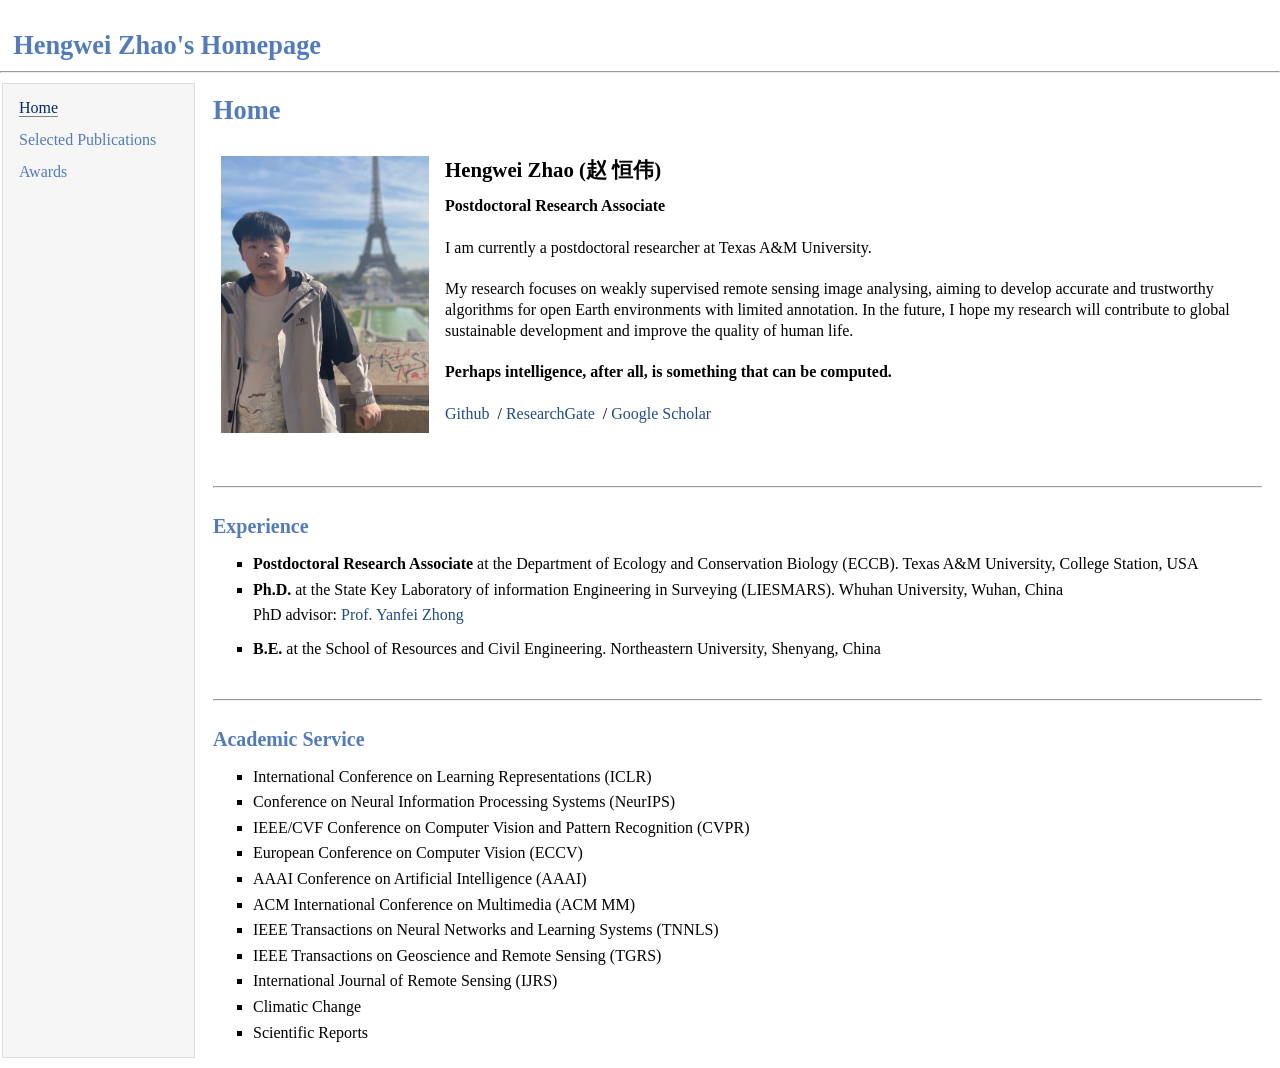
==== index.html @ 35debcaf "init" ====
<html>

<head>
    <meta http-equiv="Content-Type" content="text/html;charset=utf-8" />
    <link rel="stylesheet" type="text/css" href="style.css" />
    <title>Hengwei Zhao</title>
    <link rel="icon" type="image/x-icon" href="TAMU.png">
</head>

<body>
    <table summary="Table for page layout." id="tlayout">
        <tr valign="top">
            <h1 style="padding-left: 0.5em">Hengwei Zhao's Homepage</h1>
            <hr>
            <td id="layout-menu">
                <div class="menu-item"><a href="./index.html" class="current">Home</a></div>
                <div class="menu-item"><a href="./publications.html">Selected Publications</a></div>
                <div class="menu-item"><a href="./awards.html">Awards</a></div>
            </td>

            <td id="layout-content">
                <h1 style="margin-top: 0em">Home</h1><br>
                <table class="imgtable">
                    <tr valign="top">
                        <td><img src="myphoto.jpg" alt="MyPhoto" width="208" /></td>
                        <td align="left">
                            <p><span style="font-size: 130%"><b>Hengwei Zhao (赵 恒伟)</b></span></p>
                            <p>
                                <b>Postdoctoral Research Associate</b><br>
                                <br>
                                I am currently a postdoctoral researcher at Texas A&M University.<br>
                                <br>
                                My research focuses on weakly supervised remote sensing image analysing, aiming to
                                develop
                                accurate and trustworthy algorithms for open Earth environments with limited annotation.
                                In the future, I hope my research will contribute to global sustainable development and
                                improve the quality of human life.<br>
                                <br>
                                <b>Perhaps intelligence, after all, is something that can be computed.</b>
                                <br>
                                <br Email: hengwei.zhao[at]ag[dot]tamu[dot]edu / whu_zhaohw[at]whu[dot]edu[dot]cn<br>
                                <a href="https://github.com/Hengwei-Zhao96" target="_blank">Github</a> &nbsp/
                                <a href="https://www.researchgate.net/profile/Hengwei-Zhao"
                                    target="_blank">ResearchGate</a> &nbsp/
                                <a href="https://scholar.google.com.hk/citations?hl=zh-CN&user=GlCktWYAAAAJ"
                                    target="_blank">Google Scholar</a> <br>
                                <br>
                                <!-- <font color="#FF0000">
                                    I am always eager to connect with like-minded individuals.<br>
                                    If you share an interest in applying AI to tackle challenges in geography or
                                    ecological science, please feel free to reach out.
                                </font> -->
                            </p>
                        </td>
                    </tr>
                </table>
                <br>
                <hr>
                <br>
                <div>
                    <h2><a name="Experience"></a>Experience</h2>
                    <div>
                        <ul>
                            <li>
                                <p><b>Postdoctoral Research Associate</b> at the Department of Ecology and Conservation
                                    Biology (ECCB). Texas A&M University, College Station, USA</p>
                            </li>
                            <li>
                                <p><b>Ph.D.</b> at the State Key Laboratory of information Engineering in Surveying
                                    (LIESMARS). Whuhan University, Wuhan, China</p>
                            </li>
                            <p>PhD advisor: <a href="http://rsidea.whu.edu.cn/" target="_blank">Prof. Yanfei
                                    Zhong</a></p>
                            <li>
                                <p><b>B.E.</b> at the School of Resources and Civil Engineering. Northeastern
                                    University, Shenyang, China</p>
                            </li>
                        </ul>
                        <br>
                        <hr>
                        <br>
                    </div>
                </div>

                <div>
                    <h2><a name="Academic Service"></a>Academic Service</h2>
                    <div>
                        <ul>
                            <li>
                                <p>International Conference on Learning Representations (ICLR)</p>
                            </li>
                            <li>
                                <p>Conference on Neural Information Processing Systems (NeurIPS)</p>
                            </li>
                            <li>
                                <p>IEEE/CVF Conference on Computer Vision and Pattern Recognition (CVPR)</p>
                            </li>
                            <li>
                                <p>European Conference on Computer Vision (ECCV)</p>
                            </li>
                            <li>
                                <p>AAAI Conference on Artificial Intelligence (AAAI)</p>
                            </li>
                            <li>
                                <p>ACM International Conference on Multimedia (ACM MM)</p>
                            </li>
                            <li>
                                <p>IEEE Transactions on Neural Networks and Learning Systems (TNNLS)</p>
                            </li>
                            <li>
                                <p>IEEE Transactions on Geoscience and Remote Sensing (TGRS)</p>
                            </li>
                            <li>
                                <p>International Journal of Remote Sensing (IJRS)</p>
                            </li>
                            <li>
                                <p>Climatic Change</p>
                            </li>
                            <li>
                                <p>Scientific Reports</p>
                            </li>
                        </ul>
                    </div>
                </div>

            </td>
        </tr>
    </table>
</body>

</html>
---- style.css ----
table#tlayout {
    width: 100%;
    border: none;
    border-collapse: separate;
    background: white;
}

body {
	background: white;
	font-family: Georgia, serif;
	padding-bottom: 8px;
	margin: 0;
}

#layout-menu {
	background: #f6f6f6;
	border: 1px solid #dddddd;
	padding-top: 0.5em;
	padding-left: 8px;
	padding-right: 8px;
	font-size: 1.0em;
	width: 175px;
	white-space: nowrap;
    text-align: left;
    vertical-align: top;
}

#layout-menu td {
	background: #f4f4f4;
    vertical-align: top;
}

#layout-content {
	padding-top: 0.0em;
	padding-left: 1.0em;
	padding-right: 1.0em;
    border: none;
    background: white;
    text-align: left;
    vertical-align: top;
}

#layout-menu a {
	line-height: 2.0em;
	margin-left: 0.5em;
}

tt {
    background: #ffffdd;
}

pre, tt {
	font-size: 90%;
	font-family: monaco, monospace;
}

a, a > tt {
	color: #224b8d;
	text-decoration: none;
}

a:hover {
	border-bottom: 1px orange solid;
}

#layout-menu a.current:link, #layout-menu a.current:visited {
	color: #022b6d;
	border-bottom: 1px gray solid;
}
#layout-menu a:link, #layout-menu a:visited, #layout-menu a:hover {
	color: #527bbd;
	text-decoration: none;
}
#layout-menu a:hover {
	text-decoration: none;
}

div.menu-category {
	border-bottom: 1px solid gray;
	margin-top: 0.8em;
	padding-top: 0.2em;
	padding-bottom: 0.1em;
	font-weight: bold;
}

div.menu-item {
	padding-left: 16px;
	text-indent: -16px;
}

div#toptitle {
	padding-bottom: 0.2em;
	margin-bottom: 1.5em;
	border-bottom: 3px double gray;
}

div#subtitle {
	margin-top: 0.0em;
	margin-bottom: 0.0em;
	padding-top: 0em;
	padding-bottom: 0.1em;
}

em {
	font-style: italic;
}

strong {
	font-weight: bold;
}

h1, h2, h3 {
	color: #527bbd;
	margin-top: 0.7em;
	margin-bottom: 0.3em;
    padding-top: 0.5em;
	padding-bottom: 0.2em;
	line-height: 1.0;	
}

h1 {
	font-size: 165%;
}

h2 {
	padding-top: 0.8em;
    padding-bottom: 0.6em;
	font-size: 125%;
}

h2 + h3 {
    padding-top: 0.2em;
}

h3 {
	font-size: 110%;
	border-bottom: none;
}

p {
	margin-top: 0.0em;
	margin-bottom: 0.8em;
	padding: 0;
	line-height: 1.3;
}

pre {
	padding: 0;
	margin: 0;
}

div#footer {
	font-size: small;
	border-top: 1px solid #c0c0c0;
	padding-top: 0.1em;
	margin-top: 4.0em;
	color: #c0c0c0;
}

div#footer a {
	color: #80a0b0;
}

div#footer-text {
	float: left;
	padding-bottom: 8px;
}

ul, ol, dl {
	margin-top: 0.2em;
	padding-top: 0;
	margin-bottom: 0.8em;
}

dt {
	margin-top: 0.5em;
	margin-bottom: 0;
}

dl {
	margin-left: 20px;
}

dd {
	color: #222222;
}

dd > *:first-child {
	margin-top: 0;
}

ul {
	list-style-position: outside;
	list-style-type: square;
}

p + ul, p + ol {
	margin-top: -0.5em;
}

li ul, li ol {
	margin-top: -0.3em;
}

ol {
	list-style-position: outside;
	list-style-type: decimal;
}

li p, dd p {
	margin-bottom: 0.3em;
}


ol ol {
	list-style-type: lower-alpha;
}

ol ol ol {
	list-style-type: lower-roman;
}

p + div.codeblock {
	margin-top: -0.6em;
}

div.codeblock, div.infoblock {
	margin-right: 0%;
	margin-top: 1.2em;
	margin-bottom: 1.3em;
}

div.blocktitle {
	font-weight: bold;
	color: #cd7b62;
	margin-top: 1.2em;
	margin-bottom: 0.1em;
}

div.blockcontent {
	border: 1px solid silver;
	padding: 0.3em 0.5em;
}

div.infoblock > div.blockcontent {
	background: #ffffee;
}

div.blockcontent p + ul, div.blockcontent p + ol {
	margin-top: 0.4em;
}

div.infoblock p {
	margin-bottom: 0em;
}

div.infoblock li p, div.infoblock dd p {
	margin-bottom: 0.5em;
}

div.infoblock p + p {
	margin-top: 0.8em;
}

div.codeblock > div.blockcontent {
	background: #f6f6f6;
}

span.pycommand {
	color: #000070;
}

span.statement {
	color: #008800;
}
span.builtin {
	color: #000088;
}
span.special {
	color: #990000;
}
span.operator {
	color: #880000;
}
span.error {
	color: #aa0000;
}
span.comment, span.comment > *, span.string, span.string > * {
	color: #606060;
}

@media print {
	#layout-menu { display: none; }
}

#fwtitle {
	margin: 2px;
}

#fwtitle #toptitle {
	padding-left: 0.5em;
	margin-bottom: 0.5em;
}

#layout-content h1:first-child, #layout-content h2:first-child, #layout-content h3:first-child {
	margin-top: -0.7em;
}

div#toptitle h1, #layout-content div#toptitle h1 {
	margin-bottom: 0.0em;
	padding-bottom: 0.1em;
	padding-top: 0;
	margin-top: 0.5em;
	border-bottom: none;
}

img.eq {
	padding: 0;
	padding-left: 0.1em;
	padding-right: 0.1em;
	margin: 0;
}

img.eqwl {
	padding-left: 2em;
	padding-top: 0.6em;
	padding-bottom: 0.2em;
	margin: 0;
}

table {
    border: 2px solid black;
    border-collapse: collapse;
}

td {
    padding: 2px;
    padding-left: 0.5em;
    padding-right: 0.5em;
    text-align: center;
    border: 1px solid gray;
}

table + table {
    margin-top: 1em;
}

tr.heading {
    font-weight: bold;
    border-bottom: 2px solid black;
}

img {
    border: none;
}

table.imgtable, table.imgtable td {
    border: none;
    text-align: left;
}
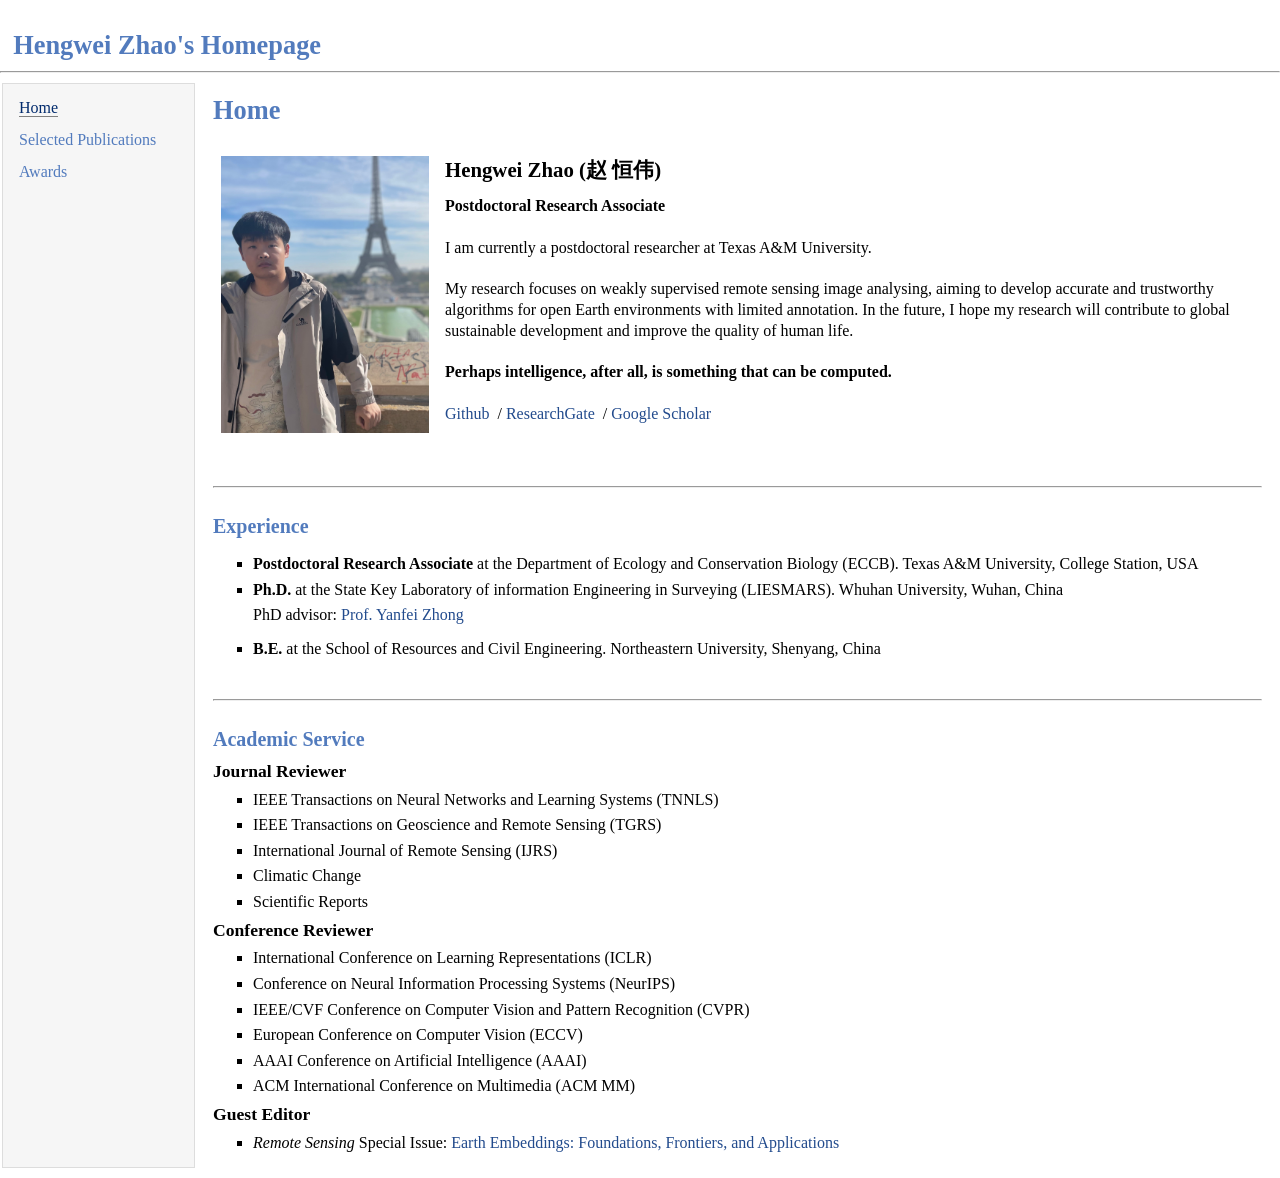
==== commit 58caff12: "init" ====
--- a/index.html
+++ b/index.html
@@ -83,8 +83,31 @@
                 </div>
 
                 <div>
-                    <h2><a name="Academic Service"></a>Academic Service</h2>
+                    <h2><a name="Academic-Service"></a>Academic Service</h2>
+
                     <div>
+                        <h3><a style="color: black;">Journal Reviewer</a></h3>
+                        <ul>
+                            <li>
+                                <p>IEEE Transactions on Neural Networks and Learning Systems (TNNLS)</p>
+                            </li>
+                            <li>
+                                <p>IEEE Transactions on Geoscience and Remote Sensing (TGRS)</p>
+                            </li>
+                            <li>
+                                <p>International Journal of Remote Sensing (IJRS)</p>
+                            </li>
+                            <li>
+                                <p>Climatic Change</p>
+                            </li>
+                            <li>
+                                <p>Scientific Reports</p>
+                            </li>
+                        </ul>
+                    </div>
+
+                    <div>
+                        <h3><a style="color: black;">Conference Reviewer</a></h3>
                         <ul>
                             <li>
                                 <p>International Conference on Learning Representations (ICLR)</p>
@@ -104,20 +127,20 @@
                             <li>
                                 <p>ACM International Conference on Multimedia (ACM MM)</p>
                             </li>
+                        </ul>
+                    </div>
+
+                    <div>
+                        <h3><a style="color: black;">Guest Editor</a></h3>
+                        <ul>
                             <li>
-                                <p>IEEE Transactions on Neural Networks and Learning Systems (TNNLS)</p>
-                            </li>
-                            <li>
-                                <p>IEEE Transactions on Geoscience and Remote Sensing (TGRS)</p>
-                            </li>
-                            <li>
-                                <p>International Journal of Remote Sensing (IJRS)</p>
-                            </li>
-                            <li>
-                                <p>Climatic Change</p>
-                            </li>
-                            <li>
-                                <p>Scientific Reports</p>
+                                <p>
+                                    <em>Remote Sensing</em> Special Issue:<a
+                                        href="https://www.mdpi.com/journal/remotesensing/special_issues/518E0EU9AR"
+                                        target="_blank" rel="noopener noreferrer"> Earth Embeddings: Foundations,
+                                        Frontiers, and Applications
+                                    </a>
+                                </p>
                             </li>
                         </ul>
                     </div>
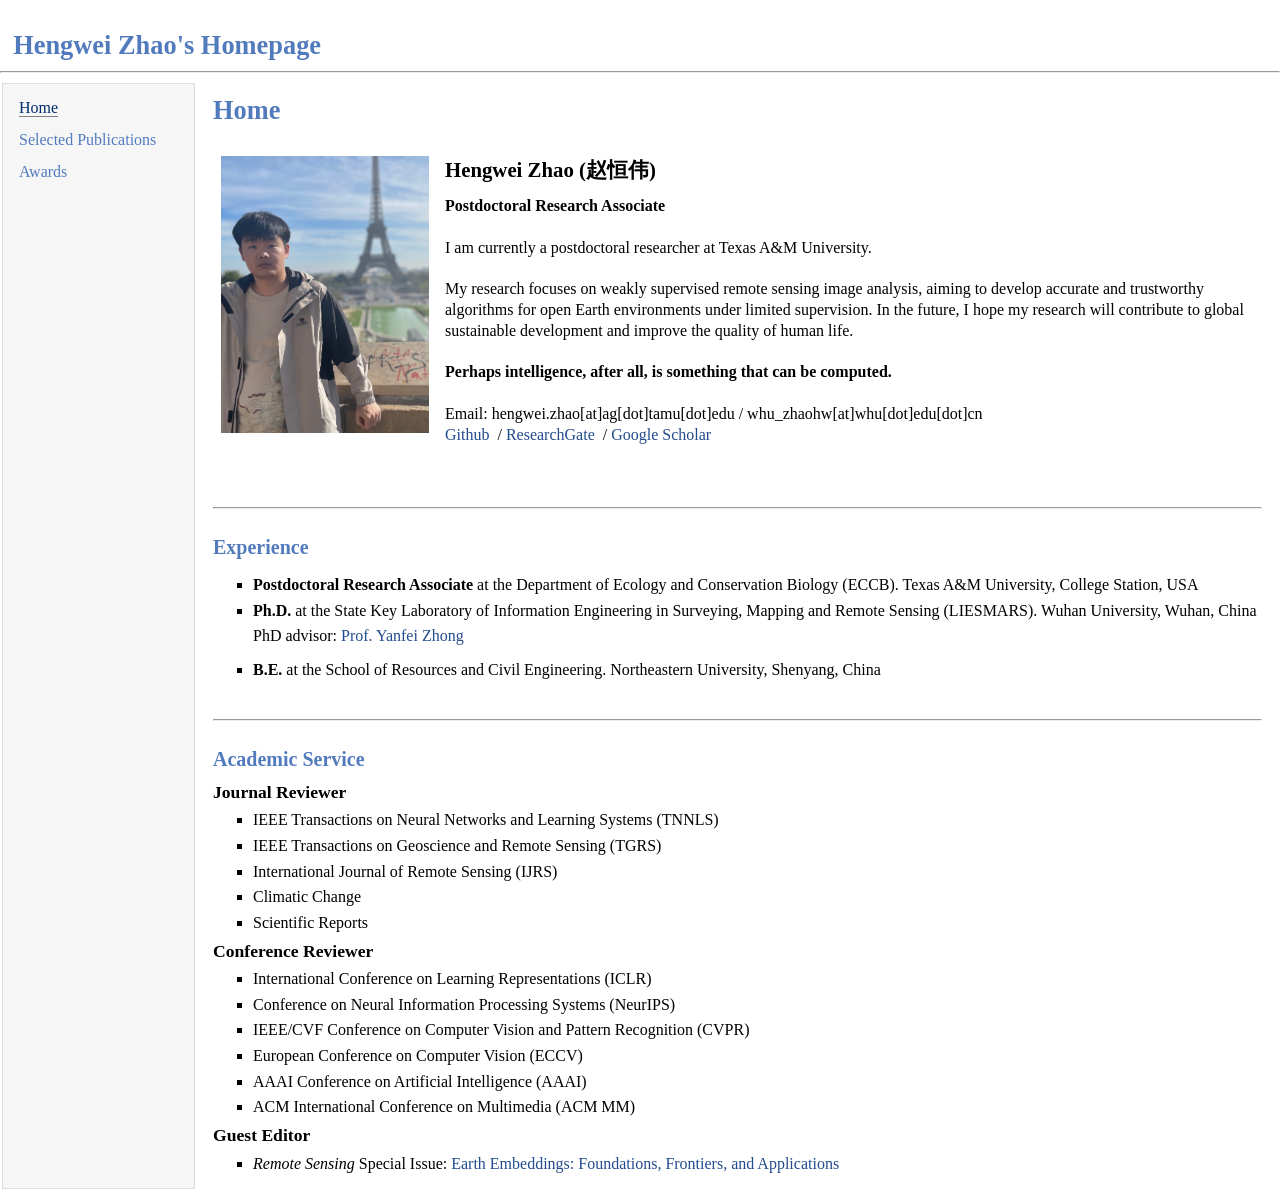
==== commit f092cee6: "init" ====
--- a/index.html
+++ b/index.html
@@ -24,21 +24,20 @@
                     <tr valign="top">
                         <td><img src="myphoto.jpg" alt="MyPhoto" width="208" /></td>
                         <td align="left">
-                            <p><span style="font-size: 130%"><b>Hengwei Zhao (赵 恒伟)</b></span></p>
+                            <p><span style="font-size: 130%"><b>Hengwei Zhao (赵恒伟)</b></span></p>
                             <p>
                                 <b>Postdoctoral Research Associate</b><br>
                                 <br>
                                 I am currently a postdoctoral researcher at Texas A&M University.<br>
                                 <br>
-                                My research focuses on weakly supervised remote sensing image analysing, aiming to
-                                develop
-                                accurate and trustworthy algorithms for open Earth environments with limited annotation.
-                                In the future, I hope my research will contribute to global sustainable development and
-                                improve the quality of human life.<br>
+                                My research focuses on weakly supervised remote sensing image analysis, aiming to
+                                develop accurate and trustworthy algorithms for open Earth environments under limited
+                                supervision. In the future, I hope my research will contribute to global sustainable
+                                development and improve the quality of human life.<br>
                                 <br>
-                                <b>Perhaps intelligence, after all, is something that can be computed.</b>
+                                <b>Perhaps intelligence, after all, is something that can be computed.</b><br>
                                 <br>
-                                <br Email: hengwei.zhao[at]ag[dot]tamu[dot]edu / whu_zhaohw[at]whu[dot]edu[dot]cn<br>
+                                Email: hengwei.zhao[at]ag[dot]tamu[dot]edu / whu_zhaohw[at]whu[dot]edu[dot]cn<br>
                                 <a href="https://github.com/Hengwei-Zhao96" target="_blank">Github</a> &nbsp/
                                 <a href="https://www.researchgate.net/profile/Hengwei-Zhao"
                                     target="_blank">ResearchGate</a> &nbsp/
@@ -58,7 +57,7 @@
                 <hr>
                 <br>
                 <div>
-                    <h2><a name="Experience"></a>Experience</h2>
+                    <h2></a>Experience</h2>
                     <div>
                         <ul>
                             <li>
@@ -66,8 +65,8 @@
                                     Biology (ECCB). Texas A&M University, College Station, USA</p>
                             </li>
                             <li>
-                                <p><b>Ph.D.</b> at the State Key Laboratory of information Engineering in Surveying
-                                    (LIESMARS). Whuhan University, Wuhan, China</p>
+                                <p><b>Ph.D.</b> at the State Key Laboratory of Information Engineering in Surveying,
+                                    Mapping and Remote Sensing (LIESMARS). Wuhan University, Wuhan, China</p>
                             </li>
                             <p>PhD advisor: <a href="http://rsidea.whu.edu.cn/" target="_blank">Prof. Yanfei
                                     Zhong</a></p>
@@ -83,7 +82,7 @@
                 </div>
 
                 <div>
-                    <h2><a name="Academic-Service"></a>Academic Service</h2>
+                    <h2>Academic Service</h2>
 
                     <div>
                         <h3><a style="color: black;">Journal Reviewer</a></h3>
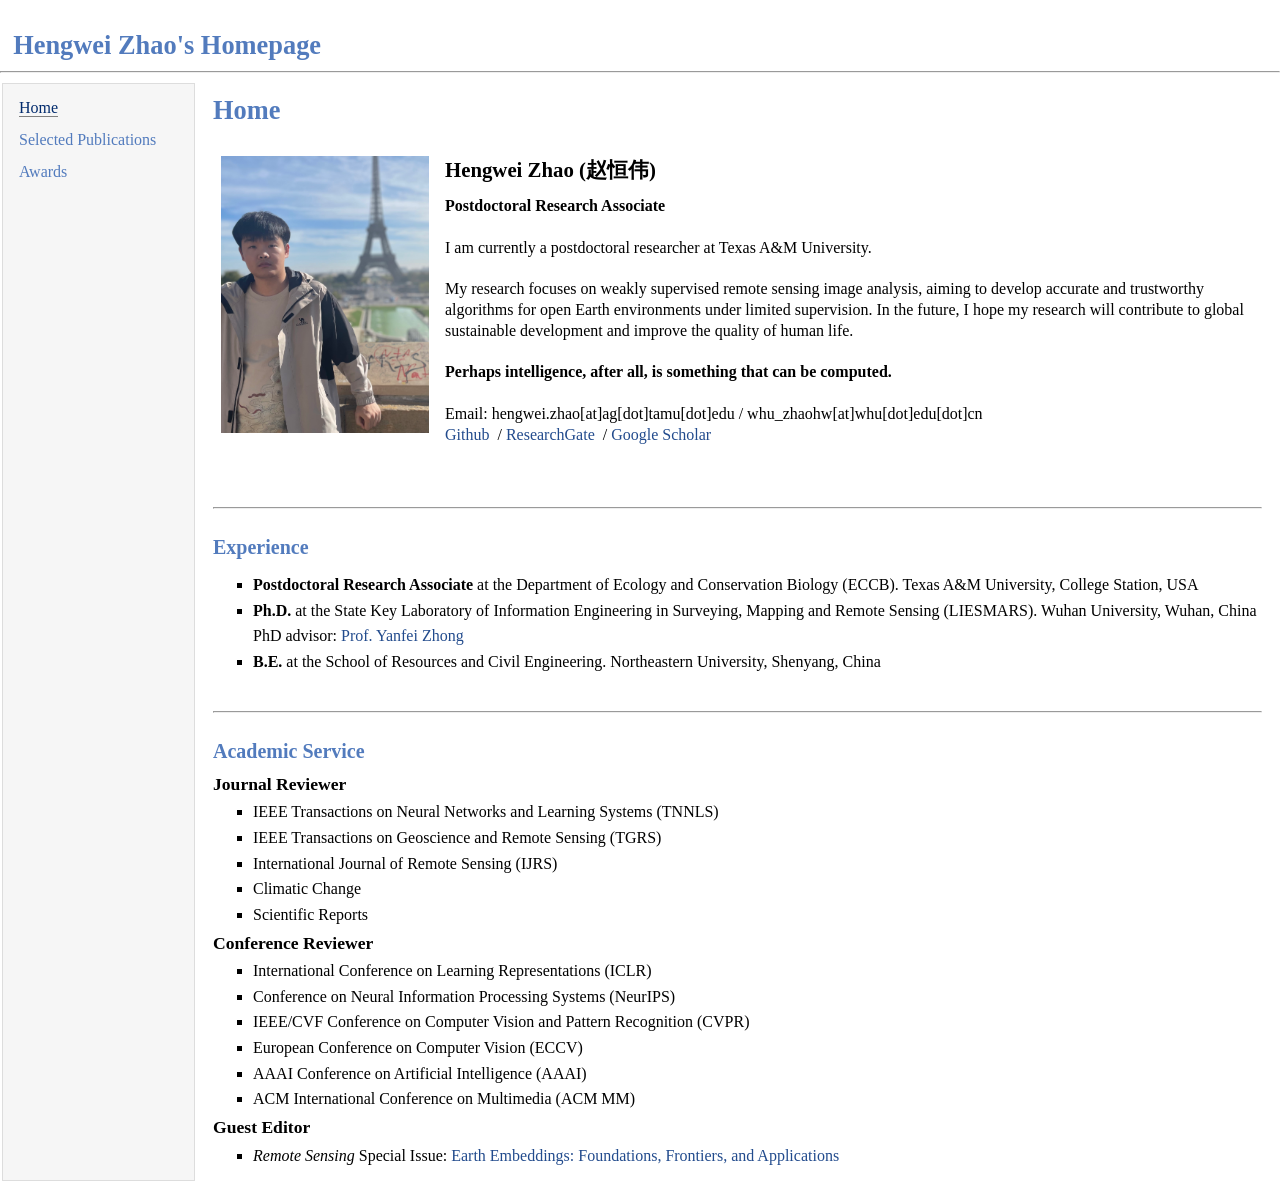
==== commit 58c20f2a: "init" ====
--- a/index.html
+++ b/index.html
@@ -1,17 +1,18 @@
-<html>
+<!DOCTYPE html>
+<html lang="en">
 
 <head>
-    <meta http-equiv="Content-Type" content="text/html;charset=utf-8" />
-    <link rel="stylesheet" type="text/css" href="style.css" />
+    <meta charset="UTF-8">
+    <link rel="stylesheet" href="style.css">
     <title>Hengwei Zhao</title>
-    <link rel="icon" type="image/x-icon" href="TAMU.png">
+    <link rel="icon" type="image/png" href="TAMU.png">
 </head>
 
 <body>
-    <table summary="Table for page layout." id="tlayout">
-        <tr valign="top">
-            <h1 style="padding-left: 0.5em">Hengwei Zhao's Homepage</h1>
-            <hr>
+    <h1 style="padding-left: 0.5em">Hengwei Zhao's Homepage</h1>
+    <hr>
+    <table id="tlayout" role="presentation">
+        <tr>
             <td id="layout-menu">
                 <div class="menu-item"><a href="./index.html" class="current">Home</a></div>
                 <div class="menu-item"><a href="./publications.html">Selected Publications</a></div>
@@ -20,15 +21,15 @@
 
             <td id="layout-content">
                 <h1 style="margin-top: 0em">Home</h1><br>
-                <table class="imgtable">
-                    <tr valign="top">
-                        <td><img src="myphoto.jpg" alt="MyPhoto" width="208" /></td>
-                        <td align="left">
+                <table class="imgtable" role="presentation">
+                    <tr style="vertical-align: top;">
+                        <td><img src="myphoto.jpg" alt="MyPhoto" width="208"></td>
+                        <td>
                             <p><span style="font-size: 130%"><b>Hengwei Zhao (赵恒伟)</b></span></p>
                             <p>
                                 <b>Postdoctoral Research Associate</b><br>
                                 <br>
-                                I am currently a postdoctoral researcher at Texas A&M University.<br>
+                                I am currently a postdoctoral researcher at Texas A&amp;M University.<br>
                                 <br>
                                 My research focuses on weakly supervised remote sensing image analysis, aiming to
                                 develop accurate and trustworthy algorithms for open Earth environments under limited
@@ -38,10 +39,10 @@
                                 <b>Perhaps intelligence, after all, is something that can be computed.</b><br>
                                 <br>
                                 Email: hengwei.zhao[at]ag[dot]tamu[dot]edu / whu_zhaohw[at]whu[dot]edu[dot]cn<br>
-                                <a href="https://github.com/Hengwei-Zhao96" target="_blank">Github</a> &nbsp/
+                                <a href="https://github.com/Hengwei-Zhao96" target="_blank">Github</a> &nbsp;/
                                 <a href="https://www.researchgate.net/profile/Hengwei-Zhao"
-                                    target="_blank">ResearchGate</a> &nbsp/
-                                <a href="https://scholar.google.com.hk/citations?hl=zh-CN&user=GlCktWYAAAAJ"
+                                    target="_blank">ResearchGate</a> &nbsp;/
+                                <a href="https://scholar.google.com.hk/citations?hl=zh-CN&amp;user=GlCktWYAAAAJ"
                                     target="_blank">Google Scholar</a> <br>
                                 <br>
                                 <!-- <font color="#FF0000">
@@ -57,19 +58,19 @@
                 <hr>
                 <br>
                 <div>
-                    <h2></a>Experience</h2>
+                    <h2>Experience</h2>
                     <div>
                         <ul>
                             <li>
                                 <p><b>Postdoctoral Research Associate</b> at the Department of Ecology and Conservation
-                                    Biology (ECCB). Texas A&M University, College Station, USA</p>
+                                    Biology (ECCB). Texas A&amp;M University, College Station, USA</p>
                             </li>
                             <li>
                                 <p><b>Ph.D.</b> at the State Key Laboratory of Information Engineering in Surveying,
                                     Mapping and Remote Sensing (LIESMARS). Wuhan University, Wuhan, China</p>
+                                <p>PhD advisor: <a href="http://rsidea.whu.edu.cn/" target="_blank">Prof. Yanfei
+                                        Zhong</a></p>
                             </li>
-                            <p>PhD advisor: <a href="http://rsidea.whu.edu.cn/" target="_blank">Prof. Yanfei
-                                    Zhong</a></p>
                             <li>
                                 <p><b>B.E.</b> at the School of Resources and Civil Engineering. Northeastern
                                     University, Shenyang, China</p>
@@ -85,7 +86,7 @@
                     <h2>Academic Service</h2>
 
                     <div>
-                        <h3><a style="color: black;">Journal Reviewer</a></h3>
+                        <h3 style="color: black;">Journal Reviewer</h3>
                         <ul>
                             <li>
                                 <p>IEEE Transactions on Neural Networks and Learning Systems (TNNLS)</p>
@@ -106,7 +107,7 @@
                     </div>
 
                     <div>
-                        <h3><a style="color: black;">Conference Reviewer</a></h3>
+                        <h3 style="color: black;">Conference Reviewer</h3>
                         <ul>
                             <li>
                                 <p>International Conference on Learning Representations (ICLR)</p>
@@ -130,7 +131,7 @@
                     </div>
 
                     <div>
-                        <h3><a style="color: black;">Guest Editor</a></h3>
+                        <h3 style="color: black;">Guest Editor</h3>
                         <ul>
                             <li>
                                 <p>
@@ -150,4 +151,4 @@
     </table>
 </body>
 
-</html>+</html>
--- a/style.css
+++ b/style.css
@@ -6,34 +6,34 @@
 }
 
 body {
-	background: white;
-	font-family: Georgia, serif;
-	padding-bottom: 8px;
-	margin: 0;
+    background: white;
+    font-family: Georgia, serif;
+    padding-bottom: 8px;
+    margin: 0;
 }
 
 #layout-menu {
-	background: #f6f6f6;
-	border: 1px solid #dddddd;
-	padding-top: 0.5em;
-	padding-left: 8px;
-	padding-right: 8px;
-	font-size: 1.0em;
-	width: 175px;
-	white-space: nowrap;
+    background: #f6f6f6;
+    border: 1px solid #dddddd;
+    padding-top: 0.5em;
+    padding-left: 8px;
+    padding-right: 8px;
+    font-size: 1.0em;
+    width: 175px;
+    white-space: nowrap;
     text-align: left;
     vertical-align: top;
 }
 
 #layout-menu td {
-	background: #f4f4f4;
+    background: #f4f4f4;
     vertical-align: top;
 }
 
 #layout-content {
-	padding-top: 0.0em;
-	padding-left: 1.0em;
-	padding-right: 1.0em;
+    padding-top: 0.0em;
+    padding-left: 1.0em;
+    padding-right: 1.0em;
     border: none;
     background: white;
     text-align: left;
@@ -41,8 +41,8 @@
 }
 
 #layout-menu a {
-	line-height: 2.0em;
-	margin-left: 0.5em;
+    line-height: 2.0em;
+    margin-left: 0.5em;
 }
 
 tt {
@@ -50,82 +50,82 @@
 }
 
 pre, tt {
-	font-size: 90%;
-	font-family: monaco, monospace;
+    font-size: 90%;
+    font-family: monaco, monospace;
 }
 
 a, a > tt {
-	color: #224b8d;
-	text-decoration: none;
+    color: #224b8d;
+    text-decoration: none;
 }
 
 a:hover {
-	border-bottom: 1px orange solid;
+    border-bottom: 1px orange solid;
 }
 
 #layout-menu a.current:link, #layout-menu a.current:visited {
-	color: #022b6d;
-	border-bottom: 1px gray solid;
+    color: #022b6d;
+    border-bottom: 1px gray solid;
 }
 #layout-menu a:link, #layout-menu a:visited, #layout-menu a:hover {
-	color: #527bbd;
-	text-decoration: none;
+    color: #527bbd;
+    text-decoration: none;
 }
 #layout-menu a:hover {
-	text-decoration: none;
+    text-decoration: none;
 }
 
 div.menu-category {
-	border-bottom: 1px solid gray;
-	margin-top: 0.8em;
-	padding-top: 0.2em;
-	padding-bottom: 0.1em;
-	font-weight: bold;
+    border-bottom: 1px solid gray;
+    margin-top: 0.8em;
+    padding-top: 0.2em;
+    padding-bottom: 0.1em;
+    font-weight: bold;
 }
 
 div.menu-item {
-	padding-left: 16px;
-	text-indent: -16px;
+    padding-left: 16px;
+    text-indent: -16px;
 }
 
 div#toptitle {
-	padding-bottom: 0.2em;
-	margin-bottom: 1.5em;
-	border-bottom: 3px double gray;
+    padding-bottom: 0.2em;
+    margin-bottom: 1.5em;
+    border-bottom: 3px double gray;
 }
 
 div#subtitle {
-	margin-top: 0.0em;
-	margin-bottom: 0.0em;
-	padding-top: 0em;
-	padding-bottom: 0.1em;
+    margin-top: 0.0em;
+    margin-bottom: 0.0em;
+    padding-top: 0em;
+    padding-bottom: 0.1em;
 }
 
 em {
-	font-style: italic;
+    font-style: italic;
 }
 
 strong {
-	font-weight: bold;
+    font-weight: bold;
 }
 
 h1, h2, h3 {
-	color: #527bbd;
-	margin-top: 0.7em;
-	margin-bottom: 0.3em;
+    color: #527bbd;
+    margin-top: 0.7em;
+    margin-bottom: 0.3em;
     padding-top: 0.5em;
-	padding-bottom: 0.2em;
-	line-height: 1.0;	
+    padding-bottom: 0.2em;
+    line-height: 1.0;
 }
 
 h1 {
-	font-size: 165%;
+    font-size: 165%;
 }
 
 h2 {
-	padding-top: 0.8em;
+    padding-top: 0.8em;
     padding-bottom: 0.6em;
-	font-size: 125%;
+    font-size: 125%;
 }
 
 h2 + h3 {
@@ -133,199 +133,201 @@
 }
 
 h3 {
-	font-size: 110%;
-	border-bottom: none;
+    font-size: 110%;
+    border-bottom: none;
 }
 
 p {
-	margin-top: 0.0em;
-	margin-bottom: 0.8em;
-	padding: 0;
-	line-height: 1.3;
+    margin-top: 0.0em;
+    margin-bottom: 0.8em;
+    padding: 0;
+    line-height: 1.3;
 }
 
 pre {
-	padding: 0;
-	margin: 0;
+    padding: 0;
+    margin: 0;
 }
 
 div#footer {
-	font-size: small;
-	border-top: 1px solid #c0c0c0;
-	padding-top: 0.1em;
-	margin-top: 4.0em;
-	color: #c0c0c0;
+    font-size: small;
+    border-top: 1px solid #c0c0c0;
+    padding-top: 0.1em;
+    margin-top: 4.0em;
+    color: #c0c0c0;
 }
 
 div#footer a {
-	color: #80a0b0;
+    color: #80a0b0;
 }
 
 div#footer-text {
-	float: left;
-	padding-bottom: 8px;
+    float: left;
+    padding-bottom: 8px;
 }
 
 ul, ol, dl {
-	margin-top: 0.2em;
-	padding-top: 0;
-	margin-bottom: 0.8em;
+    margin-top: 0.2em;
+    padding-top: 0;
+    margin-bottom: 0.8em;
 }
 
 dt {
-	margin-top: 0.5em;
-	margin-bottom: 0;
+    margin-top: 0.5em;
+    margin-bottom: 0;
 }
 
 dl {
-	margin-left: 20px;
+    margin-left: 20px;
 }
 
 dd {
-	color: #222222;
+    color: #222222;
 }
 
 dd > *:first-child {
-	margin-top: 0;
+    margin-top: 0;
 }
 
 ul {
-	list-style-position: outside;
-	list-style-type: square;
+    list-style-position: outside;
+    list-style-type: square;
 }
 
 p + ul, p + ol {
-	margin-top: -0.5em;
+    margin-top: -0.5em;
 }
 
 li ul, li ol {
-	margin-top: -0.3em;
+    margin-top: -0.3em;
 }
 
 ol {
-	list-style-position: outside;
-	list-style-type: decimal;
+    list-style-position: outside;
+    list-style-type: decimal;
 }
 
 li p, dd p {
-	margin-bottom: 0.3em;
+    margin-bottom: 0.3em;
 }
 
 
 ol ol {
-	list-style-type: lower-alpha;
+    list-style-type: lower-alpha;
 }
 
 ol ol ol {
-	list-style-type: lower-roman;
+    list-style-type: lower-roman;
 }
 
 p + div.codeblock {
-	margin-top: -0.6em;
+    margin-top: -0.6em;
 }
 
 div.codeblock, div.infoblock {
-	margin-right: 0%;
-	margin-top: 1.2em;
-	margin-bottom: 1.3em;
+    margin-right: 0%;
+    margin-top: 1.2em;
+    margin-bottom: 1.3em;
 }
 
 div.blocktitle {
-	font-weight: bold;
-	color: #cd7b62;
-	margin-top: 1.2em;
-	margin-bottom: 0.1em;
+    font-weight: bold;
+    color: #cd7b62;
+    margin-top: 1.2em;
+    margin-bottom: 0.1em;
 }
 
 div.blockcontent {
-	border: 1px solid silver;
-	padding: 0.3em 0.5em;
+    border: 1px solid silver;
+    padding: 0.3em 0.5em;
 }
 
 div.infoblock > div.blockcontent {
-	background: #ffffee;
+    background: #ffffee;
 }
 
 div.blockcontent p + ul, div.blockcontent p + ol {
-	margin-top: 0.4em;
+    margin-top: 0.4em;
 }
 
 div.infoblock p {
-	margin-bottom: 0em;
+    margin-bottom: 0em;
 }
 
 div.infoblock li p, div.infoblock dd p {
-	margin-bottom: 0.5em;
+    margin-bottom: 0.5em;
 }
 
 div.infoblock p + p {
-	margin-top: 0.8em;
+    margin-top: 0.8em;
 }
 
 div.codeblock > div.blockcontent {
-	background: #f6f6f6;
+    background: #f6f6f6;
 }
 
 span.pycommand {
-	color: #000070;
+    color: #000070;
 }
 
 span.statement {
-	color: #008800;
+    color: #008800;
 }
 span.builtin {
-	color: #000088;
+    color: #000088;
 }
 span.special {
-	color: #990000;
+    color: #990000;
 }
 span.operator {
-	color: #880000;
+    color: #880000;
 }
 span.error {
-	color: #aa0000;
+    color: #aa0000;
 }
 span.comment, span.comment > *, span.string, span.string > * {
-	color: #606060;
+    color: #606060;
 }
 
 @media print {
-	#layout-menu { display: none; }
+    #layout-menu {
+        display: none;
+    }
 }
 
 #fwtitle {
-	margin: 2px;
+    margin: 2px;
 }
 
 #fwtitle #toptitle {
-	padding-left: 0.5em;
-	margin-bottom: 0.5em;
+    padding-left: 0.5em;
+    margin-bottom: 0.5em;
 }
 
 #layout-content h1:first-child, #layout-content h2:first-child, #layout-content h3:first-child {
-	margin-top: -0.7em;
+    margin-top: -0.7em;
 }
 
 div#toptitle h1, #layout-content div#toptitle h1 {
-	margin-bottom: 0.0em;
-	padding-bottom: 0.1em;
-	padding-top: 0;
-	margin-top: 0.5em;
-	border-bottom: none;
+    margin-bottom: 0.0em;
+    padding-bottom: 0.1em;
+    padding-top: 0;
+    margin-top: 0.5em;
+    border-bottom: none;
 }
 
 img.eq {
-	padding: 0;
-	padding-left: 0.1em;
-	padding-right: 0.1em;
-	margin: 0;
+    padding: 0;
+    padding-left: 0.1em;
+    padding-right: 0.1em;
+    margin: 0;
 }
 
 img.eqwl {
-	padding-left: 2em;
-	padding-top: 0.6em;
-	padding-bottom: 0.2em;
-	margin: 0;
+    padding-left: 2em;
+    padding-top: 0.6em;
+    padding-bottom: 0.2em;
+    margin: 0;
 }
 
 table {
@@ -358,3 +360,7 @@
     border: none;
     text-align: left;
 }
+
+.paper-highlight {
+    color: #D62A05;
+}
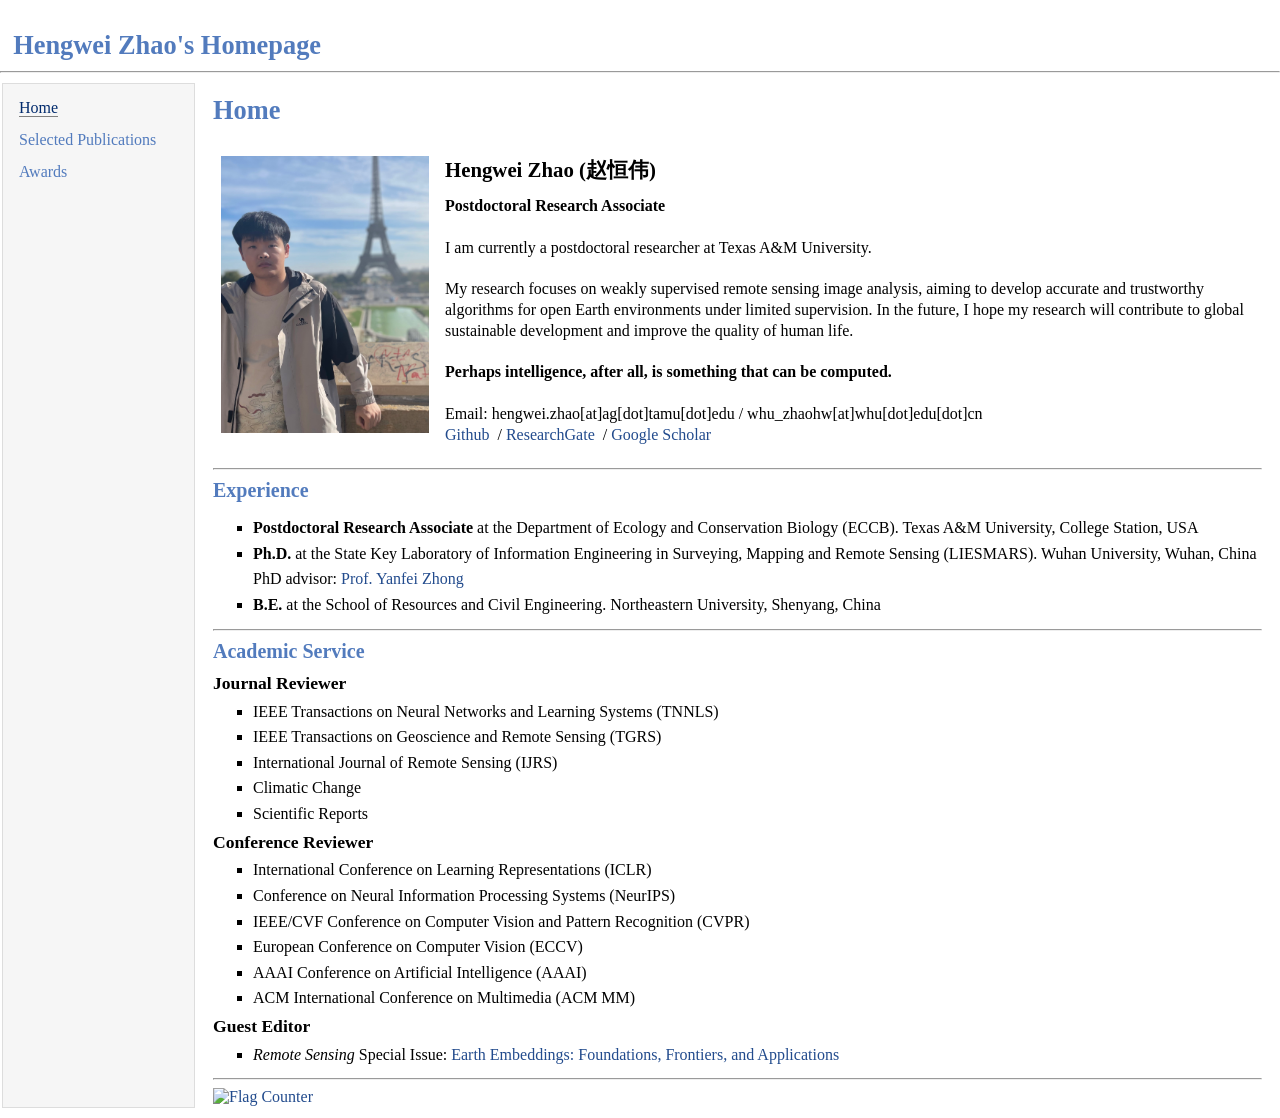
==== commit 5a8e5408: "init" ====
--- a/index.html
+++ b/index.html
@@ -43,8 +43,7 @@
                                 <a href="https://www.researchgate.net/profile/Hengwei-Zhao"
                                     target="_blank">ResearchGate</a> &nbsp;/
                                 <a href="https://scholar.google.com.hk/citations?hl=zh-CN&amp;user=GlCktWYAAAAJ"
-                                    target="_blank">Google Scholar</a> <br>
-                                <br>
+                                    target="_blank">Google Scholar</a>
                                 <!-- <font color="#FF0000">
                                     I am always eager to connect with like-minded individuals.<br>
                                     If you share an interest in applying AI to tackle challenges in geography or
@@ -54,9 +53,7 @@
                         </td>
                     </tr>
                 </table>
-                <br>
                 <hr>
-                <br>
                 <div>
                     <h2>Experience</h2>
                     <div>
@@ -76,9 +73,7 @@
                                     University, Shenyang, China</p>
                             </li>
                         </ul>
-                        <br>
                         <hr>
-                        <br>
                     </div>
                 </div>
 
@@ -146,9 +141,16 @@
                     </div>
                 </div>
 
+                <div>
+                    <hr>
+                    <a href="https://info.flagcounter.com/g7RR"><img
+                            src="https://s01.flagcounter.com/map/g7RR/size_s/txt_000000/border_CCCCCC/pageviews_1/viewers_0/flags_0/"
+                            alt="Flag Counter" border="0"></a>
+                </div>
+
             </td>
         </tr>
     </table>
 </body>
 
-</html>
+</html>
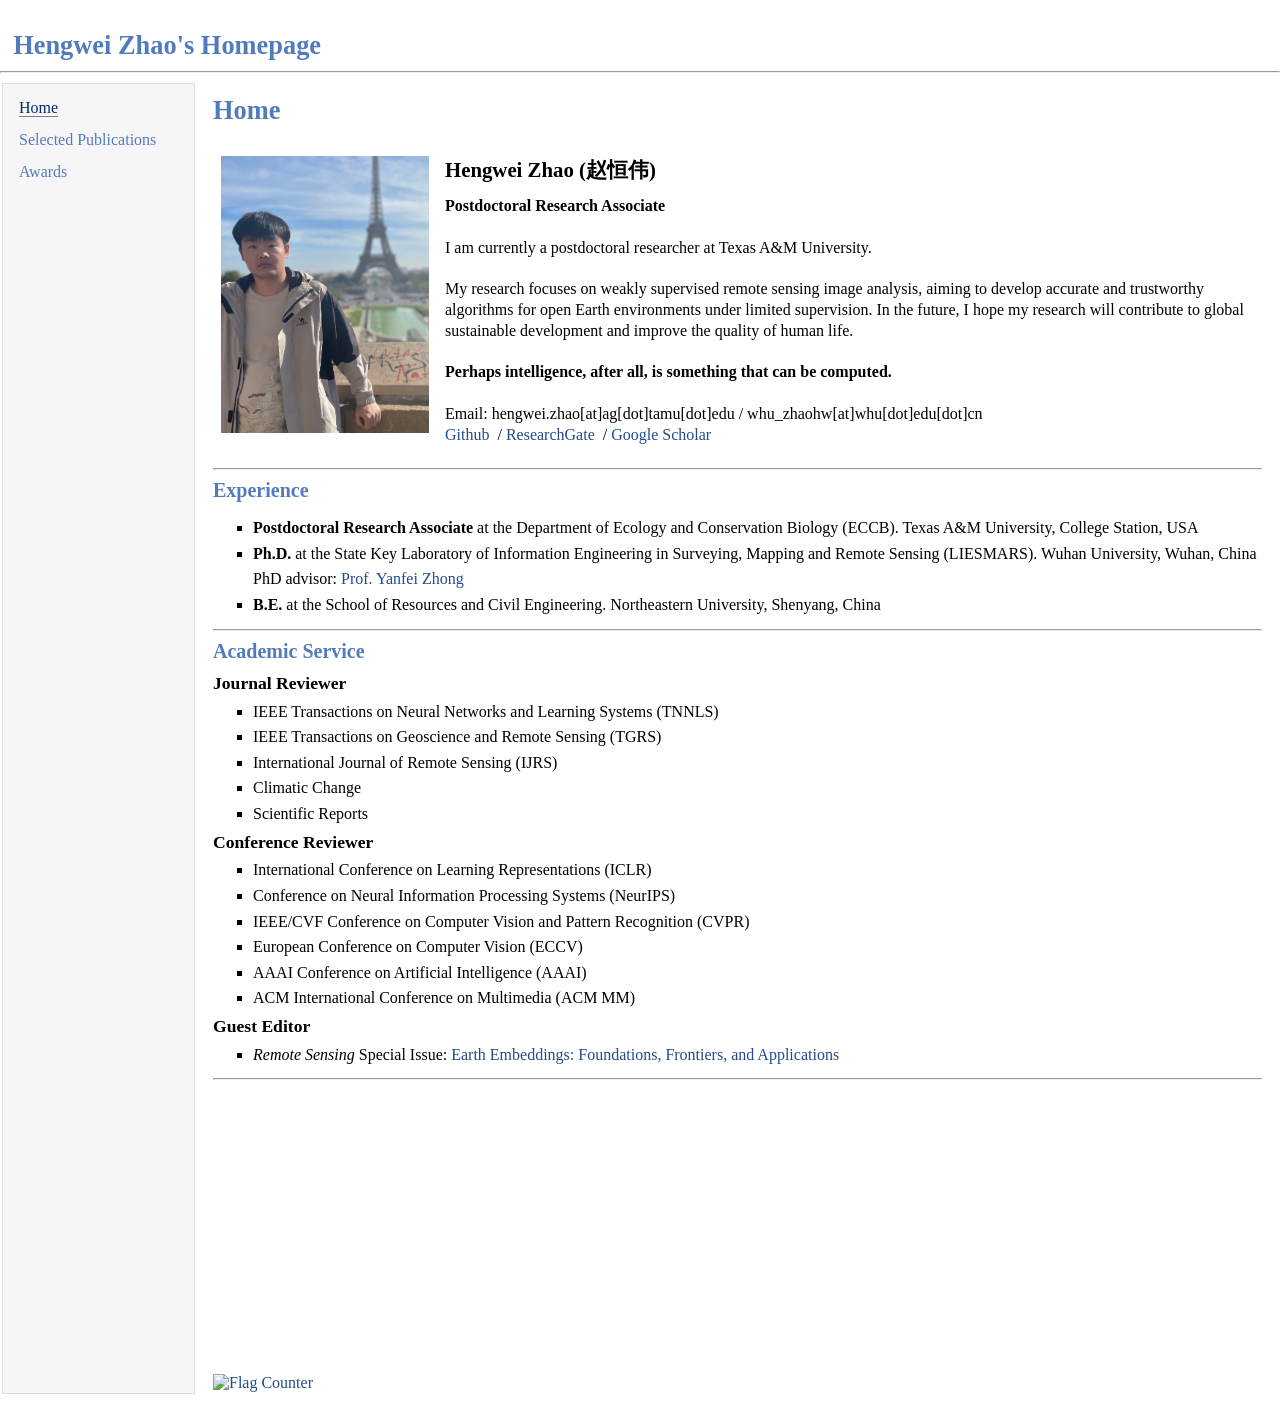
==== commit 01fac08f: "init" ====
--- a/index.html
+++ b/index.html
@@ -141,11 +141,16 @@
                     </div>
                 </div>
 
-                <div>
+                <div class="map-container">
                     <hr>
                     <a href="https://info.flagcounter.com/g7RR"><img
                             src="https://s01.flagcounter.com/map/g7RR/size_s/txt_000000/border_CCCCCC/pageviews_1/viewers_0/flags_0/"
-                            alt="Flag Counter" border="0"></a>
+                            alt="Flag Counter" height="300" border="0"></a>
+
+                    <iframe
+                        src="https://www.google.com/maps/embed?pb=!1m18!1m12!1m3!1d78704.1844437799!2d-96.29158423416254!3d30.411046518532732!2m3!1f0!2f0!3f0!3m2!1i1024!2i768!4f13.1!3m3!1m2!1s0x864683a6ddea3e09%3A0xa53b9e7021f4684f!2sWildlife%2C%20Fisheries%2C%20and%20Ecological%20Sciences%20Building%20(WFES)!5e1!3m2!1szh-CN!2sus!4v1790224863642!5m2!1szh-CN!2sus"
+                        width="400" height="300" style="border:0;" allowfullscreen="" loading="lazy"
+                        referrerpolicy="strict-origin-when-cross-origin"></iframe>
                 </div>
 
             </td>
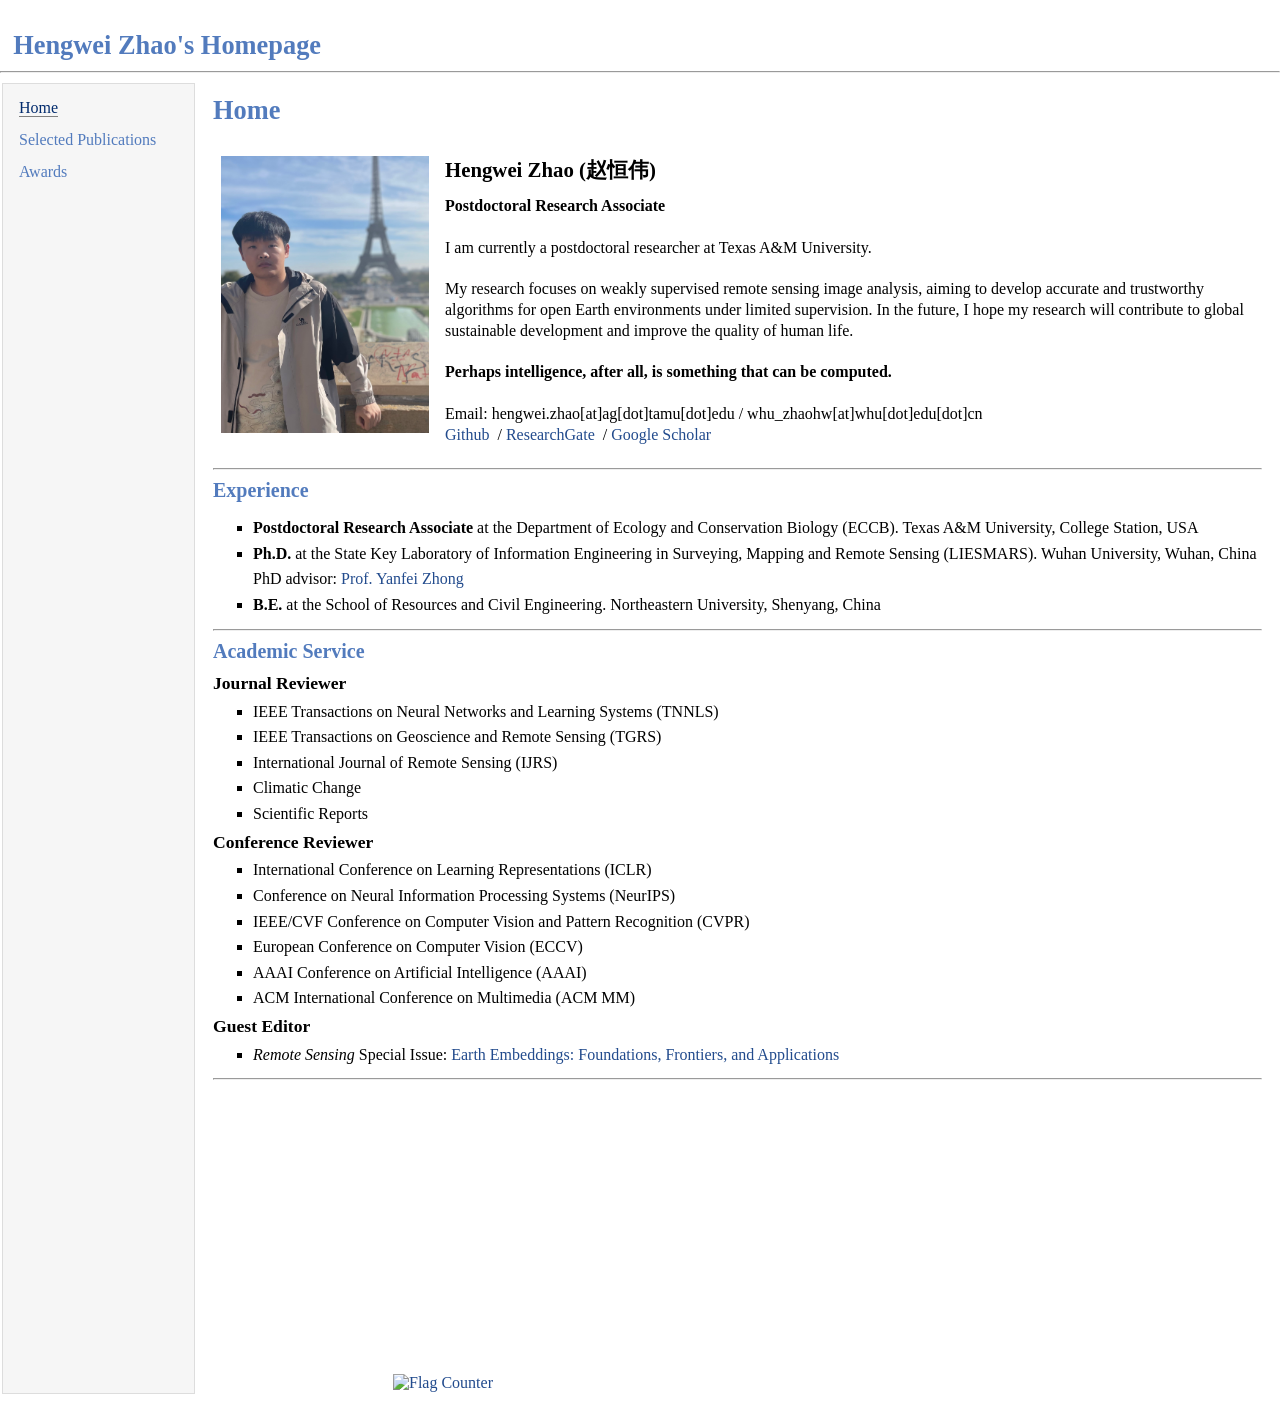
==== commit fdc162e2: "init" ====
--- a/index.html
+++ b/index.html
@@ -141,15 +141,15 @@
                     </div>
                 </div>
 
-                <div class="map-container">
+                <div style="text-align: center;">
                     <hr>
                     <a href="https://info.flagcounter.com/g7RR"><img
                             src="https://s01.flagcounter.com/map/g7RR/size_s/txt_000000/border_CCCCCC/pageviews_1/viewers_0/flags_0/"
-                            alt="Flag Counter" height="300" border="0"></a>
+                            alt="Flag Counter" width="585" height="300" border="0"></a>
 
                     <iframe
                         src="https://www.google.com/maps/embed?pb=!1m18!1m12!1m3!1d78704.1844437799!2d-96.29158423416254!3d30.411046518532732!2m3!1f0!2f0!3f0!3m2!1i1024!2i768!4f13.1!3m3!1m2!1s0x864683a6ddea3e09%3A0xa53b9e7021f4684f!2sWildlife%2C%20Fisheries%2C%20and%20Ecological%20Sciences%20Building%20(WFES)!5e1!3m2!1szh-CN!2sus!4v1790224863642!5m2!1szh-CN!2sus"
-                        width="400" height="300" style="border:0;" allowfullscreen="" loading="lazy"
+                        width="585" height="300" style="border:0;" allowfullscreen="" loading="lazy"
                         referrerpolicy="strict-origin-when-cross-origin"></iframe>
                 </div>
 
